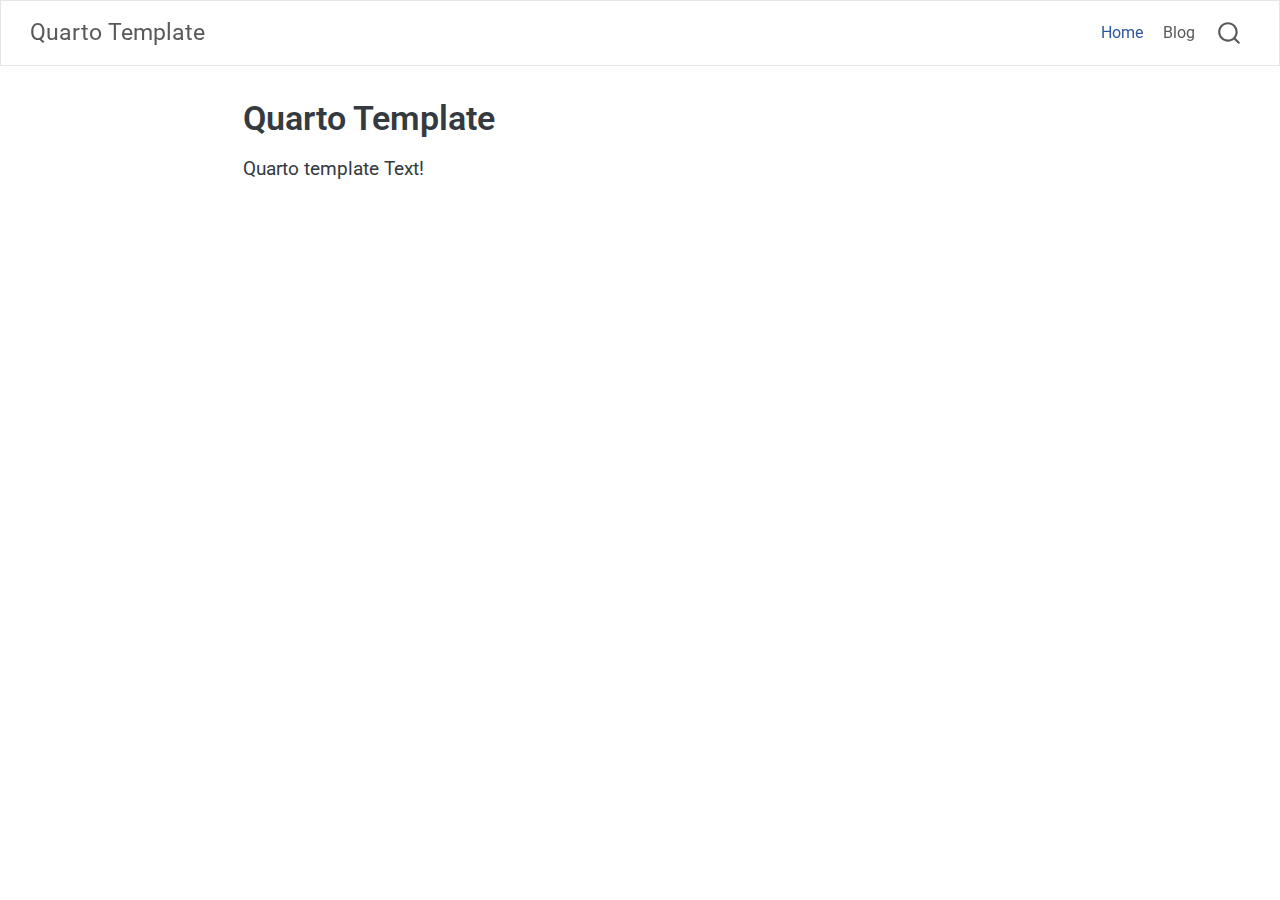
==== index.html @ 1bff3b3e "Built site for gh-pages" ====
<!DOCTYPE html>
<html xmlns="http://www.w3.org/1999/xhtml" lang="en" xml:lang="en"><head>

<meta charset="utf-8">
<meta name="generator" content="quarto-1.6.40">

<meta name="viewport" content="width=device-width, initial-scale=1.0, user-scalable=yes">


<title>Quarto Template</title>
<style>
code{white-space: pre-wrap;}
span.smallcaps{font-variant: small-caps;}
div.columns{display: flex; gap: min(4vw, 1.5em);}
div.column{flex: auto; overflow-x: auto;}
div.hanging-indent{margin-left: 1.5em; text-indent: -1.5em;}
ul.task-list{list-style: none;}
ul.task-list li input[type="checkbox"] {
  width: 0.8em;
  margin: 0 0.8em 0.2em -1em; /* quarto-specific, see https://github.com/quarto-dev/quarto-cli/issues/4556 */ 
  vertical-align: middle;
}
</style>


<script src="site_libs/quarto-nav/quarto-nav.js"></script>
<script src="site_libs/quarto-nav/headroom.min.js"></script>
<script src="site_libs/clipboard/clipboard.min.js"></script>
<script src="site_libs/quarto-search/autocomplete.umd.js"></script>
<script src="site_libs/quarto-search/fuse.min.js"></script>
<script src="site_libs/quarto-search/quarto-search.js"></script>
<meta name="quarto:offset" content="./">
<script src="site_libs/quarto-html/quarto.js"></script>
<script src="site_libs/quarto-html/popper.min.js"></script>
<script src="site_libs/quarto-html/tippy.umd.min.js"></script>
<script src="site_libs/quarto-html/anchor.min.js"></script>
<link href="site_libs/quarto-html/tippy.css" rel="stylesheet">
<link href="site_libs/quarto-html/quarto-syntax-highlighting-ed04999718f06b735b1f8009dce43b94.css" rel="stylesheet" id="quarto-text-highlighting-styles">
<script src="site_libs/bootstrap/bootstrap.min.js"></script>
<link href="site_libs/bootstrap/bootstrap-icons.css" rel="stylesheet">
<link href="site_libs/bootstrap/bootstrap-7cfa380d139a4d61a924487b0af32b39.min.css" rel="stylesheet" append-hash="true" id="quarto-bootstrap" data-mode="light">
<script id="quarto-search-options" type="application/json">{
  "location": "navbar",
  "copy-button": false,
  "collapse-after": 3,
  "panel-placement": "end",
  "type": "overlay",
  "limit": 50,
  "keyboard-shortcut": [
    "f",
    "/",
    "s"
  ],
  "show-item-context": false,
  "language": {
    "search-no-results-text": "No results",
    "search-matching-documents-text": "matching documents",
    "search-copy-link-title": "Copy link to search",
    "search-hide-matches-text": "Hide additional matches",
    "search-more-match-text": "more match in this document",
    "search-more-matches-text": "more matches in this document",
    "search-clear-button-title": "Clear",
    "search-text-placeholder": "",
    "search-detached-cancel-button-title": "Cancel",
    "search-submit-button-title": "Submit",
    "search-label": "Search"
  }
}</script>


</head>

<body class="nav-fixed fullcontent">

<div id="quarto-search-results"></div>
  <header id="quarto-header" class="headroom fixed-top">
    <nav class="navbar navbar-expand-lg " data-bs-theme="dark">
      <div class="navbar-container container-fluid">
      <div class="navbar-brand-container mx-auto">
    <a class="navbar-brand" href="./index.html">
    <span class="navbar-title">Quarto Template</span>
    </a>
  </div>
            <div id="quarto-search" class="" title="Search"></div>
          <button class="navbar-toggler" type="button" data-bs-toggle="collapse" data-bs-target="#navbarCollapse" aria-controls="navbarCollapse" role="menu" aria-expanded="false" aria-label="Toggle navigation" onclick="if (window.quartoToggleHeadroom) { window.quartoToggleHeadroom(); }">
  <span class="navbar-toggler-icon"></span>
</button>
          <div class="collapse navbar-collapse" id="navbarCollapse">
            <ul class="navbar-nav navbar-nav-scroll ms-auto">
  <li class="nav-item">
    <a class="nav-link active" href="./index.html" aria-current="page"> 
<span class="menu-text">Home</span></a>
  </li>  
  <li class="nav-item">
    <a class="nav-link" href="./blog.html"> 
<span class="menu-text">Blog</span></a>
  </li>  
</ul>
          </div> <!-- /navcollapse -->
            <div class="quarto-navbar-tools">
</div>
      </div> <!-- /container-fluid -->
    </nav>
</header>
<!-- content -->
<div id="quarto-content" class="quarto-container page-columns page-rows-contents page-layout-article page-navbar">
<!-- sidebar -->
<!-- margin-sidebar -->
    
<!-- main -->
<main class="content" id="quarto-document-content">

<header id="title-block-header" class="quarto-title-block default">
<div class="quarto-title">
<h1 class="title">Quarto Template</h1>
</div>



<div class="quarto-title-meta">

    
  
    
  </div>
  


</header>


<p>Quarto template Text!</p>



</main> <!-- /main -->
<script id="quarto-html-after-body" type="application/javascript">
window.document.addEventListener("DOMContentLoaded", function (event) {
  const toggleBodyColorMode = (bsSheetEl) => {
    const mode = bsSheetEl.getAttribute("data-mode");
    const bodyEl = window.document.querySelector("body");
    if (mode === "dark") {
      bodyEl.classList.add("quarto-dark");
      bodyEl.classList.remove("quarto-light");
    } else {
      bodyEl.classList.add("quarto-light");
      bodyEl.classList.remove("quarto-dark");
    }
  }
  const toggleBodyColorPrimary = () => {
    const bsSheetEl = window.document.querySelector("link#quarto-bootstrap");
    if (bsSheetEl) {
      toggleBodyColorMode(bsSheetEl);
    }
  }
  toggleBodyColorPrimary();  
  const icon = "";
  const anchorJS = new window.AnchorJS();
  anchorJS.options = {
    placement: 'right',
    icon: icon
  };
  anchorJS.add('.anchored');
  const isCodeAnnotation = (el) => {
    for (const clz of el.classList) {
      if (clz.startsWith('code-annotation-')) {                     
        return true;
      }
    }
    return false;
  }
  const onCopySuccess = function(e) {
    // button target
    const button = e.trigger;
    // don't keep focus
    button.blur();
    // flash "checked"
    button.classList.add('code-copy-button-checked');
    var currentTitle = button.getAttribute("title");
    button.setAttribute("title", "Copied!");
    let tooltip;
    if (window.bootstrap) {
      button.setAttribute("data-bs-toggle", "tooltip");
      button.setAttribute("data-bs-placement", "left");
      button.setAttribute("data-bs-title", "Copied!");
      tooltip = new bootstrap.Tooltip(button, 
        { trigger: "manual", 
          customClass: "code-copy-button-tooltip",
          offset: [0, -8]});
      tooltip.show();    
    }
    setTimeout(function() {
      if (tooltip) {
        tooltip.hide();
        button.removeAttribute("data-bs-title");
        button.removeAttribute("data-bs-toggle");
        button.removeAttribute("data-bs-placement");
      }
      button.setAttribute("title", currentTitle);
      button.classList.remove('code-copy-button-checked');
    }, 1000);
    // clear code selection
    e.clearSelection();
  }
  const getTextToCopy = function(trigger) {
      const codeEl = trigger.previousElementSibling.cloneNode(true);
      for (const childEl of codeEl.children) {
        if (isCodeAnnotation(childEl)) {
          childEl.remove();
        }
      }
      return codeEl.innerText;
  }
  const clipboard = new window.ClipboardJS('.code-copy-button:not([data-in-quarto-modal])', {
    text: getTextToCopy
  });
  clipboard.on('success', onCopySuccess);
  if (window.document.getElementById('quarto-embedded-source-code-modal')) {
    const clipboardModal = new window.ClipboardJS('.code-copy-button[data-in-quarto-modal]', {
      text: getTextToCopy,
      container: window.document.getElementById('quarto-embedded-source-code-modal')
    });
    clipboardModal.on('success', onCopySuccess);
  }
    var localhostRegex = new RegExp(/^(?:http|https):\/\/localhost\:?[0-9]*\//);
    var mailtoRegex = new RegExp(/^mailto:/);
      var filterRegex = new RegExp("https:\/\/agarwalla-chirag\.github\.io\/ES114-Exposition\/");
    var isInternal = (href) => {
        return filterRegex.test(href) || localhostRegex.test(href) || mailtoRegex.test(href);
    }
    // Inspect non-navigation links and adorn them if external
 	var links = window.document.querySelectorAll('a[href]:not(.nav-link):not(.navbar-brand):not(.toc-action):not(.sidebar-link):not(.sidebar-item-toggle):not(.pagination-link):not(.no-external):not([aria-hidden]):not(.dropdown-item):not(.quarto-navigation-tool):not(.about-link)');
    for (var i=0; i<links.length; i++) {
      const link = links[i];
      if (!isInternal(link.href)) {
        // undo the damage that might have been done by quarto-nav.js in the case of
        // links that we want to consider external
        if (link.dataset.originalHref !== undefined) {
          link.href = link.dataset.originalHref;
        }
      }
    }
  function tippyHover(el, contentFn, onTriggerFn, onUntriggerFn) {
    const config = {
      allowHTML: true,
      maxWidth: 500,
      delay: 100,
      arrow: false,
      appendTo: function(el) {
          return el.parentElement;
      },
      interactive: true,
      interactiveBorder: 10,
      theme: 'quarto',
      placement: 'bottom-start',
    };
    if (contentFn) {
      config.content = contentFn;
    }
    if (onTriggerFn) {
      config.onTrigger = onTriggerFn;
    }
    if (onUntriggerFn) {
      config.onUntrigger = onUntriggerFn;
    }
    window.tippy(el, config); 
  }
  const noterefs = window.document.querySelectorAll('a[role="doc-noteref"]');
  for (var i=0; i<noterefs.length; i++) {
    const ref = noterefs[i];
    tippyHover(ref, function() {
      // use id or data attribute instead here
      let href = ref.getAttribute('data-footnote-href') || ref.getAttribute('href');
      try { href = new URL(href).hash; } catch {}
      const id = href.replace(/^#\/?/, "");
      const note = window.document.getElementById(id);
      if (note) {
        return note.innerHTML;
      } else {
        return "";
      }
    });
  }
  const xrefs = window.document.querySelectorAll('a.quarto-xref');
  const processXRef = (id, note) => {
    // Strip column container classes
    const stripColumnClz = (el) => {
      el.classList.remove("page-full", "page-columns");
      if (el.children) {
        for (const child of el.children) {
          stripColumnClz(child);
        }
      }
    }
    stripColumnClz(note)
    if (id === null || id.startsWith('sec-')) {
      // Special case sections, only their first couple elements
      const container = document.createElement("div");
      if (note.children && note.children.length > 2) {
        container.appendChild(note.children[0].cloneNode(true));
        for (let i = 1; i < note.children.length; i++) {
          const child = note.children[i];
          if (child.tagName === "P" && child.innerText === "") {
            continue;
          } else {
            container.appendChild(child.cloneNode(true));
            break;
          }
        }
        if (window.Quarto?.typesetMath) {
          window.Quarto.typesetMath(container);
        }
        return container.innerHTML
      } else {
        if (window.Quarto?.typesetMath) {
          window.Quarto.typesetMath(note);
        }
        return note.innerHTML;
      }
    } else {
      // Remove any anchor links if they are present
      const anchorLink = note.querySelector('a.anchorjs-link');
      if (anchorLink) {
        anchorLink.remove();
      }
      if (window.Quarto?.typesetMath) {
        window.Quarto.typesetMath(note);
      }
      if (note.classList.contains("callout")) {
        return note.outerHTML;
      } else {
        return note.innerHTML;
      }
    }
  }
  for (var i=0; i<xrefs.length; i++) {
    const xref = xrefs[i];
    tippyHover(xref, undefined, function(instance) {
      instance.disable();
      let url = xref.getAttribute('href');
      let hash = undefined; 
      if (url.startsWith('#')) {
        hash = url;
      } else {
        try { hash = new URL(url).hash; } catch {}
      }
      if (hash) {
        const id = hash.replace(/^#\/?/, "");
        const note = window.document.getElementById(id);
        if (note !== null) {
          try {
            const html = processXRef(id, note.cloneNode(true));
            instance.setContent(html);
          } finally {
            instance.enable();
            instance.show();
          }
        } else {
          // See if we can fetch this
          fetch(url.split('#')[0])
          .then(res => res.text())
          .then(html => {
            const parser = new DOMParser();
            const htmlDoc = parser.parseFromString(html, "text/html");
            const note = htmlDoc.getElementById(id);
            if (note !== null) {
              const html = processXRef(id, note);
              instance.setContent(html);
            } 
          }).finally(() => {
            instance.enable();
            instance.show();
          });
        }
      } else {
        // See if we can fetch a full url (with no hash to target)
        // This is a special case and we should probably do some content thinning / targeting
        fetch(url)
        .then(res => res.text())
        .then(html => {
          const parser = new DOMParser();
          const htmlDoc = parser.parseFromString(html, "text/html");
          const note = htmlDoc.querySelector('main.content');
          if (note !== null) {
            // This should only happen for chapter cross references
            // (since there is no id in the URL)
            // remove the first header
            if (note.children.length > 0 && note.children[0].tagName === "HEADER") {
              note.children[0].remove();
            }
            const html = processXRef(null, note);
            instance.setContent(html);
          } 
        }).finally(() => {
          instance.enable();
          instance.show();
        });
      }
    }, function(instance) {
    });
  }
      let selectedAnnoteEl;
      const selectorForAnnotation = ( cell, annotation) => {
        let cellAttr = 'data-code-cell="' + cell + '"';
        let lineAttr = 'data-code-annotation="' +  annotation + '"';
        const selector = 'span[' + cellAttr + '][' + lineAttr + ']';
        return selector;
      }
      const selectCodeLines = (annoteEl) => {
        const doc = window.document;
        const targetCell = annoteEl.getAttribute("data-target-cell");
        const targetAnnotation = annoteEl.getAttribute("data-target-annotation");
        const annoteSpan = window.document.querySelector(selectorForAnnotation(targetCell, targetAnnotation));
        const lines = annoteSpan.getAttribute("data-code-lines").split(",");
        const lineIds = lines.map((line) => {
          return targetCell + "-" + line;
        })
        let top = null;
        let height = null;
        let parent = null;
        if (lineIds.length > 0) {
            //compute the position of the single el (top and bottom and make a div)
            const el = window.document.getElementById(lineIds[0]);
            top = el.offsetTop;
            height = el.offsetHeight;
            parent = el.parentElement.parentElement;
          if (lineIds.length > 1) {
            const lastEl = window.document.getElementById(lineIds[lineIds.length - 1]);
            const bottom = lastEl.offsetTop + lastEl.offsetHeight;
            height = bottom - top;
          }
          if (top !== null && height !== null && parent !== null) {
            // cook up a div (if necessary) and position it 
            let div = window.document.getElementById("code-annotation-line-highlight");
            if (div === null) {
              div = window.document.createElement("div");
              div.setAttribute("id", "code-annotation-line-highlight");
              div.style.position = 'absolute';
              parent.appendChild(div);
            }
            div.style.top = top - 2 + "px";
            div.style.height = height + 4 + "px";
            div.style.left = 0;
            let gutterDiv = window.document.getElementById("code-annotation-line-highlight-gutter");
            if (gutterDiv === null) {
              gutterDiv = window.document.createElement("div");
              gutterDiv.setAttribute("id", "code-annotation-line-highlight-gutter");
              gutterDiv.style.position = 'absolute';
              const codeCell = window.document.getElementById(targetCell);
              const gutter = codeCell.querySelector('.code-annotation-gutter');
              gutter.appendChild(gutterDiv);
            }
            gutterDiv.style.top = top - 2 + "px";
            gutterDiv.style.height = height + 4 + "px";
          }
          selectedAnnoteEl = annoteEl;
        }
      };
      const unselectCodeLines = () => {
        const elementsIds = ["code-annotation-line-highlight", "code-annotation-line-highlight-gutter"];
        elementsIds.forEach((elId) => {
          const div = window.document.getElementById(elId);
          if (div) {
            div.remove();
          }
        });
        selectedAnnoteEl = undefined;
      };
        // Handle positioning of the toggle
    window.addEventListener(
      "resize",
      throttle(() => {
        elRect = undefined;
        if (selectedAnnoteEl) {
          selectCodeLines(selectedAnnoteEl);
        }
      }, 10)
    );
    function throttle(fn, ms) {
    let throttle = false;
    let timer;
      return (...args) => {
        if(!throttle) { // first call gets through
            fn.apply(this, args);
            throttle = true;
        } else { // all the others get throttled
            if(timer) clearTimeout(timer); // cancel #2
            timer = setTimeout(() => {
              fn.apply(this, args);
              timer = throttle = false;
            }, ms);
        }
      };
    }
      // Attach click handler to the DT
      const annoteDls = window.document.querySelectorAll('dt[data-target-cell]');
      for (const annoteDlNode of annoteDls) {
        annoteDlNode.addEventListener('click', (event) => {
          const clickedEl = event.target;
          if (clickedEl !== selectedAnnoteEl) {
            unselectCodeLines();
            const activeEl = window.document.querySelector('dt[data-target-cell].code-annotation-active');
            if (activeEl) {
              activeEl.classList.remove('code-annotation-active');
            }
            selectCodeLines(clickedEl);
            clickedEl.classList.add('code-annotation-active');
          } else {
            // Unselect the line
            unselectCodeLines();
            clickedEl.classList.remove('code-annotation-active');
          }
        });
      }
  const findCites = (el) => {
    const parentEl = el.parentElement;
    if (parentEl) {
      const cites = parentEl.dataset.cites;
      if (cites) {
        return {
          el,
          cites: cites.split(' ')
        };
      } else {
        return findCites(el.parentElement)
      }
    } else {
      return undefined;
    }
  };
  var bibliorefs = window.document.querySelectorAll('a[role="doc-biblioref"]');
  for (var i=0; i<bibliorefs.length; i++) {
    const ref = bibliorefs[i];
    const citeInfo = findCites(ref);
    if (citeInfo) {
      tippyHover(citeInfo.el, function() {
        var popup = window.document.createElement('div');
        citeInfo.cites.forEach(function(cite) {
          var citeDiv = window.document.createElement('div');
          citeDiv.classList.add('hanging-indent');
          citeDiv.classList.add('csl-entry');
          var biblioDiv = window.document.getElementById('ref-' + cite);
          if (biblioDiv) {
            citeDiv.innerHTML = biblioDiv.innerHTML;
          }
          popup.appendChild(citeDiv);
        });
        return popup.innerHTML;
      });
    }
  }
});
</script>
</div> <!-- /content -->




</body></html>
---- site_libs/quarto-html/tippy.css ----
.tippy-box[data-animation=fade][data-state=hidden]{opacity:0}[data-tippy-root]{max-width:calc(100vw - 10px)}.tippy-box{position:relative;background-color:#333;color:#fff;border-radius:4px;font-size:14px;line-height:1.4;white-space:normal;outline:0;transition-property:transform,visibility,opacity}.tippy-box[data-placement^=top]>.tippy-arrow{bottom:0}.tippy-box[data-placement^=top]>.tippy-arrow:before{bottom:-7px;left:0;border-width:8px 8px 0;border-top-color:initial;transform-origin:center top}.tippy-box[data-placement^=bottom]>.tippy-arrow{top:0}.tippy-box[data-placement^=bottom]>.tippy-arrow:before{top:-7px;left:0;border-width:0 8px 8px;border-bottom-color:initial;transform-origin:center bottom}.tippy-box[data-placement^=left]>.tippy-arrow{right:0}.tippy-box[data-placement^=left]>.tippy-arrow:before{border-width:8px 0 8px 8px;border-left-color:initial;right:-7px;transform-origin:center left}.tippy-box[data-placement^=right]>.tippy-arrow{left:0}.tippy-box[data-placement^=right]>.tippy-arrow:before{left:-7px;border-width:8px 8px 8px 0;border-right-color:initial;transform-origin:center right}.tippy-box[data-inertia][data-state=visible]{transition-timing-function:cubic-bezier(.54,1.5,.38,1.11)}.tippy-arrow{width:16px;height:16px;color:#333}.tippy-arrow:before{content:"";position:absolute;border-color:transparent;border-style:solid}.tippy-content{position:relative;padding:5px 9px;z-index:1}
---- site_libs/quarto-html/quarto-syntax-highlighting-ed04999718f06b735b1f8009dce43b94.css ----
/* quarto syntax highlight colors */
:root {
  --quarto-hl-ot-color: #ffa07a;
  --quarto-hl-at-color: #ffd700;
  --quarto-hl-ss-color: #abe338;
  --quarto-hl-an-color: #d4d0ab;
  --quarto-hl-fu-color: #ffd700;
  --quarto-hl-st-color: #abe338;
  --quarto-hl-cf-color: #ffa07a;
  --quarto-hl-op-color: #00e0e0;
  --quarto-hl-er-color: #dcc6e0;
  --quarto-hl-bn-color: #dcc6e0;
  --quarto-hl-al-color: #dcc6e0;
  --quarto-hl-va-color: #f5ab35;
  --quarto-hl-bu-color: #f5ab35;
  --quarto-hl-ex-color: #ffd700;
  --quarto-hl-pp-color: #dcc6e0;
  --quarto-hl-in-color: #d4d0ab;
  --quarto-hl-vs-color: #abe338;
  --quarto-hl-wa-color: #d4d0ab;
  --quarto-hl-do-color: #d4d0ab;
  --quarto-hl-im-color: #f8f8f2;
  --quarto-hl-ch-color: #abe338;
  --quarto-hl-dt-color: #dcc6e0;
  --quarto-hl-fl-color: #f5ab35;
  --quarto-hl-co-color: #d4d0ab;
  --quarto-hl-cv-color: #d4d0ab;
  --quarto-hl-cn-color: #ffa07a;
  --quarto-hl-sc-color: #00e0e0;
  --quarto-hl-dv-color: #dcc6e0;
  --quarto-hl-kw-color: #ffa07a;
}

/* other quarto variables */
:root {
  --quarto-font-monospace: SFMono-Regular, Menlo, Monaco, Consolas, "Liberation Mono", "Courier New", monospace;
}

pre > code.sourceCode > span {
  color: #f8f8f2;
}

code span {
  color: #f8f8f2;
}

code.sourceCode > span {
  color: #f8f8f2;
}

div.sourceCode,
div.sourceCode pre.sourceCode {
  color: #f8f8f2;
}

code span.ot {
  color: #ffa07a;
  font-style: inherit;
}

code span.at {
  color: #ffd700;
  font-style: inherit;
}

code span.ss {
  color: #abe338;
  font-style: inherit;
}

code span.an {
  color: #d4d0ab;
  font-style: inherit;
}

code span.fu {
  color: #ffd700;
  font-style: inherit;
}

code span.st {
  color: #abe338;
  font-style: inherit;
}

code span.cf {
  color: #ffa07a;
  font-style: inherit;
}

code span.op {
  color: #00e0e0;
  font-style: inherit;
}

code span.er {
  color: #dcc6e0;
  font-style: inherit;
}

code span.bn {
  color: #dcc6e0;
  font-style: inherit;
}

code span.al {
  color: #dcc6e0;
  font-style: inherit;
}

code span.va {
  color: #f5ab35;
  font-style: inherit;
}

code span.bu {
  color: #f5ab35;
  font-style: inherit;
}

code span.ex {
  color: #ffd700;
  font-style: inherit;
}

code span.pp {
  color: #dcc6e0;
  font-style: inherit;
}

code span.in {
  color: #d4d0ab;
  font-style: inherit;
}

code span.vs {
  color: #abe338;
  font-style: inherit;
}

code span.wa {
  color: #d4d0ab;
  font-style: italic;
}

code span.do {
  color: #d4d0ab;
  font-style: italic;
}

code span.im {
  color: #f8f8f2;
  font-style: inherit;
}

code span.ch {
  color: #abe338;
  font-style: inherit;
}

code span.dt {
  color: #dcc6e0;
  font-style: inherit;
}

code span.fl {
  color: #f5ab35;
  font-style: inherit;
}

code span.co {
  color: #d4d0ab;
  font-style: inherit;
}

code span.cv {
  color: #d4d0ab;
  font-style: italic;
}

code span.cn {
  color: #ffa07a;
  font-style: inherit;
}

code span.sc {
  color: #00e0e0;
  font-style: inherit;
}

code span.dv {
  color: #dcc6e0;
  font-style: inherit;
}

code span.kw {
  color: #ffa07a;
  font-style: inherit;
}

.prevent-inlining {
  content: "</";
}

/*# sourceMappingURL=0a4243f65786dc29ac7c094ef23efbcb.css.map */
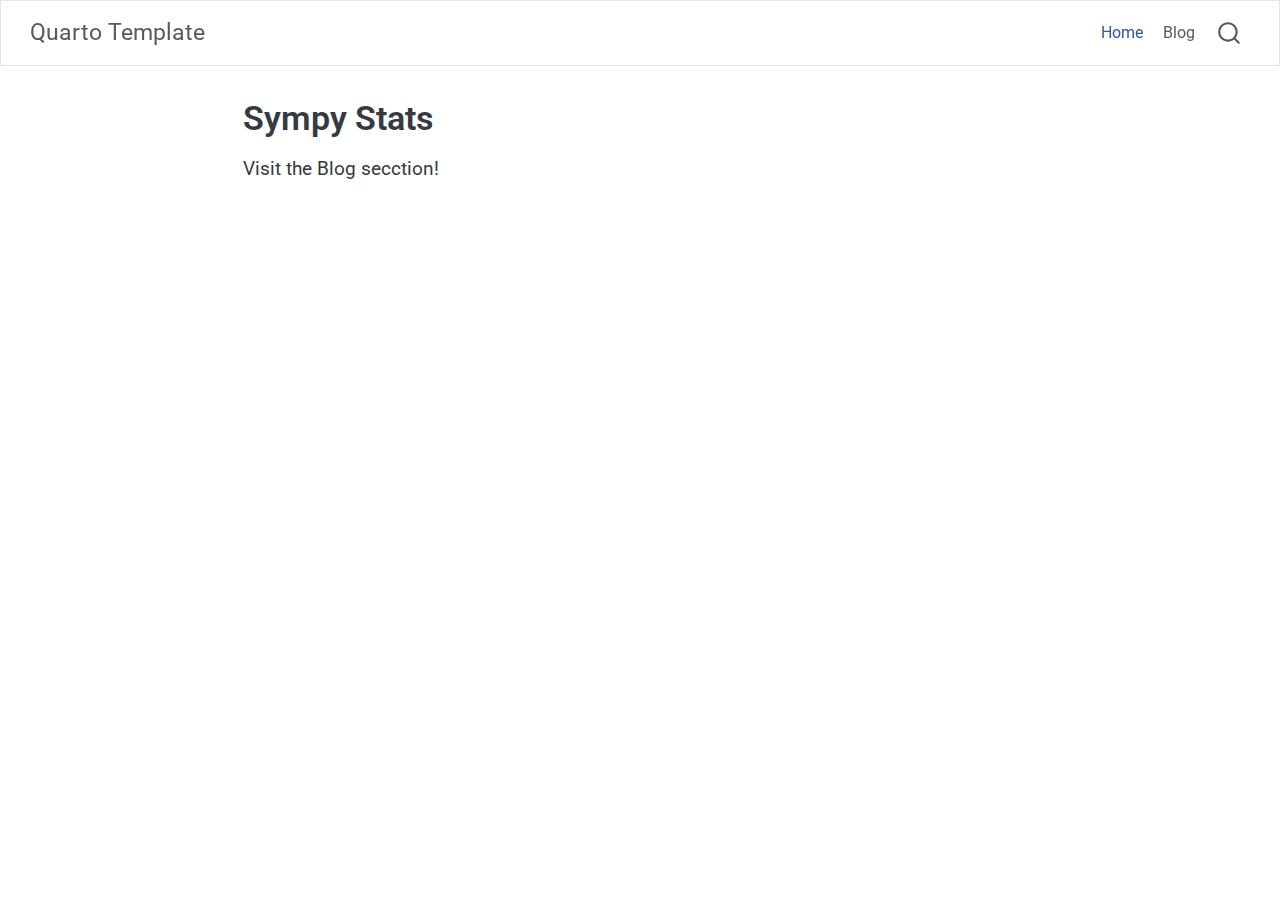
==== commit fabb04e4: "Built site for gh-pages" ====
--- a/index.html
+++ b/index.html
@@ -2,12 +2,12 @@
 <html xmlns="http://www.w3.org/1999/xhtml" lang="en" xml:lang="en"><head>
 
 <meta charset="utf-8">
-<meta name="generator" content="quarto-1.6.40">
+<meta name="generator" content="quarto-1.6.41">
 
 <meta name="viewport" content="width=device-width, initial-scale=1.0, user-scalable=yes">
 
 
-<title>Quarto Template</title>
+<title>Sympy Stats – Quarto Template</title>
 <style>
 code{white-space: pre-wrap;}
 span.smallcaps{font-variant: small-caps;}
@@ -35,7 +35,7 @@
 <script src="site_libs/quarto-html/tippy.umd.min.js"></script>
 <script src="site_libs/quarto-html/anchor.min.js"></script>
 <link href="site_libs/quarto-html/tippy.css" rel="stylesheet">
-<link href="site_libs/quarto-html/quarto-syntax-highlighting-ed04999718f06b735b1f8009dce43b94.css" rel="stylesheet" id="quarto-text-highlighting-styles">
+<link href="site_libs/quarto-html/quarto-syntax-highlighting-49927ad6ac989989b068a441603fbd97.css" rel="stylesheet" id="quarto-text-highlighting-styles">
 <script src="site_libs/bootstrap/bootstrap.min.js"></script>
 <link href="site_libs/bootstrap/bootstrap-icons.css" rel="stylesheet">
 <link href="site_libs/bootstrap/bootstrap-7cfa380d139a4d61a924487b0af32b39.min.css" rel="stylesheet" append-hash="true" id="quarto-bootstrap" data-mode="light">
@@ -112,7 +112,7 @@
 
 <header id="title-block-header" class="quarto-title-block default">
 <div class="quarto-title">
-<h1 class="title">Quarto Template</h1>
+<h1 class="title">Sympy Stats</h1>
 </div>
 
 
@@ -129,7 +129,7 @@
 </header>
 
 
-<p>Quarto template Text!</p>
+<p>Visit the Blog secction!</p>
 
 
 
--- a/site_libs/quarto-html/quarto-syntax-highlighting-49927ad6ac989989b068a441603fbd97.css
+++ b/site_libs/quarto-html/quarto-syntax-highlighting-49927ad6ac989989b068a441603fbd97.css
@@ -0,0 +1,205 @@
+/* quarto syntax highlight colors */
+:root {
+  --quarto-hl-ot-color: #ffa07a;
+  --quarto-hl-at-color: #ffd700;
+  --quarto-hl-ss-color: #abe338;
+  --quarto-hl-an-color: #d4d0ab;
+  --quarto-hl-fu-color: #ffd700;
+  --quarto-hl-st-color: #abe338;
+  --quarto-hl-cf-color: #ffa07a;
+  --quarto-hl-op-color: #00e0e0;
+  --quarto-hl-er-color: #dcc6e0;
+  --quarto-hl-bn-color: #dcc6e0;
+  --quarto-hl-al-color: #dcc6e0;
+  --quarto-hl-va-color: #f5ab35;
+  --quarto-hl-bu-color: #f5ab35;
+  --quarto-hl-ex-color: #ffd700;
+  --quarto-hl-pp-color: #dcc6e0;
+  --quarto-hl-in-color: #d4d0ab;
+  --quarto-hl-vs-color: #abe338;
+  --quarto-hl-wa-color: #d4d0ab;
+  --quarto-hl-do-color: #d4d0ab;
+  --quarto-hl-im-color: #f8f8f2;
+  --quarto-hl-ch-color: #abe338;
+  --quarto-hl-dt-color: #dcc6e0;
+  --quarto-hl-fl-color: #f5ab35;
+  --quarto-hl-co-color: #d4d0ab;
+  --quarto-hl-cv-color: #d4d0ab;
+  --quarto-hl-cn-color: #ffa07a;
+  --quarto-hl-sc-color: #00e0e0;
+  --quarto-hl-dv-color: #dcc6e0;
+  --quarto-hl-kw-color: #ffa07a;
+}
+
+/* other quarto variables */
+:root {
+  --quarto-font-monospace: SFMono-Regular, Menlo, Monaco, Consolas, "Liberation Mono", "Courier New", monospace;
+}
+
+pre > code.sourceCode > span {
+  color: #f8f8f2;
+}
+
+code span {
+  color: #f8f8f2;
+}
+
+code.sourceCode > span {
+  color: #f8f8f2;
+}
+
+div.sourceCode,
+div.sourceCode pre.sourceCode {
+  color: #f8f8f2;
+}
+
+code span.ot {
+  color: #ffa07a;
+  font-style: inherit;
+}
+
+code span.at {
+  color: #ffd700;
+  font-style: inherit;
+}
+
+code span.ss {
+  color: #abe338;
+  font-style: inherit;
+}
+
+code span.an {
+  color: #d4d0ab;
+  font-style: inherit;
+}
+
+code span.fu {
+  color: #ffd700;
+  font-style: inherit;
+}
+
+code span.st {
+  color: #abe338;
+  font-style: inherit;
+}
+
+code span.cf {
+  color: #ffa07a;
+  font-style: inherit;
+}
+
+code span.op {
+  color: #00e0e0;
+  font-style: inherit;
+}
+
+code span.er {
+  color: #dcc6e0;
+  font-style: inherit;
+}
+
+code span.bn {
+  color: #dcc6e0;
+  font-style: inherit;
+}
+
+code span.al {
+  color: #dcc6e0;
+  font-style: inherit;
+}
+
+code span.va {
+  color: #f5ab35;
+  font-style: inherit;
+}
+
+code span.bu {
+  color: #f5ab35;
+  font-style: inherit;
+}
+
+code span.ex {
+  color: #ffd700;
+  font-style: inherit;
+}
+
+code span.pp {
+  color: #dcc6e0;
+  font-style: inherit;
+}
+
+code span.in {
+  color: #d4d0ab;
+  font-style: inherit;
+}
+
+code span.vs {
+  color: #abe338;
+  font-style: inherit;
+}
+
+code span.wa {
+  color: #d4d0ab;
+  font-style: italic;
+}
+
+code span.do {
+  color: #d4d0ab;
+  font-style: italic;
+}
+
+code span.im {
+  color: #f8f8f2;
+  font-style: inherit;
+}
+
+code span.ch {
+  color: #abe338;
+  font-style: inherit;
+}
+
+code span.dt {
+  color: #dcc6e0;
+  font-style: inherit;
+}
+
+code span.fl {
+  color: #f5ab35;
+  font-style: inherit;
+}
+
+code span.co {
+  color: #d4d0ab;
+  font-style: inherit;
+}
+
+code span.cv {
+  color: #d4d0ab;
+  font-style: italic;
+}
+
+code span.cn {
+  color: #ffa07a;
+  font-style: inherit;
+}
+
+code span.sc {
+  color: #00e0e0;
+  font-style: inherit;
+}
+
+code span.dv {
+  color: #dcc6e0;
+  font-style: inherit;
+}
+
+code span.kw {
+  color: #ffa07a;
+  font-style: inherit;
+}
+
+.prevent-inlining {
+  content: "</";
+}
+
+/*# sourceMappingURL=e802f2dbf630bb25f4e8ccd483c6616e.css.map */
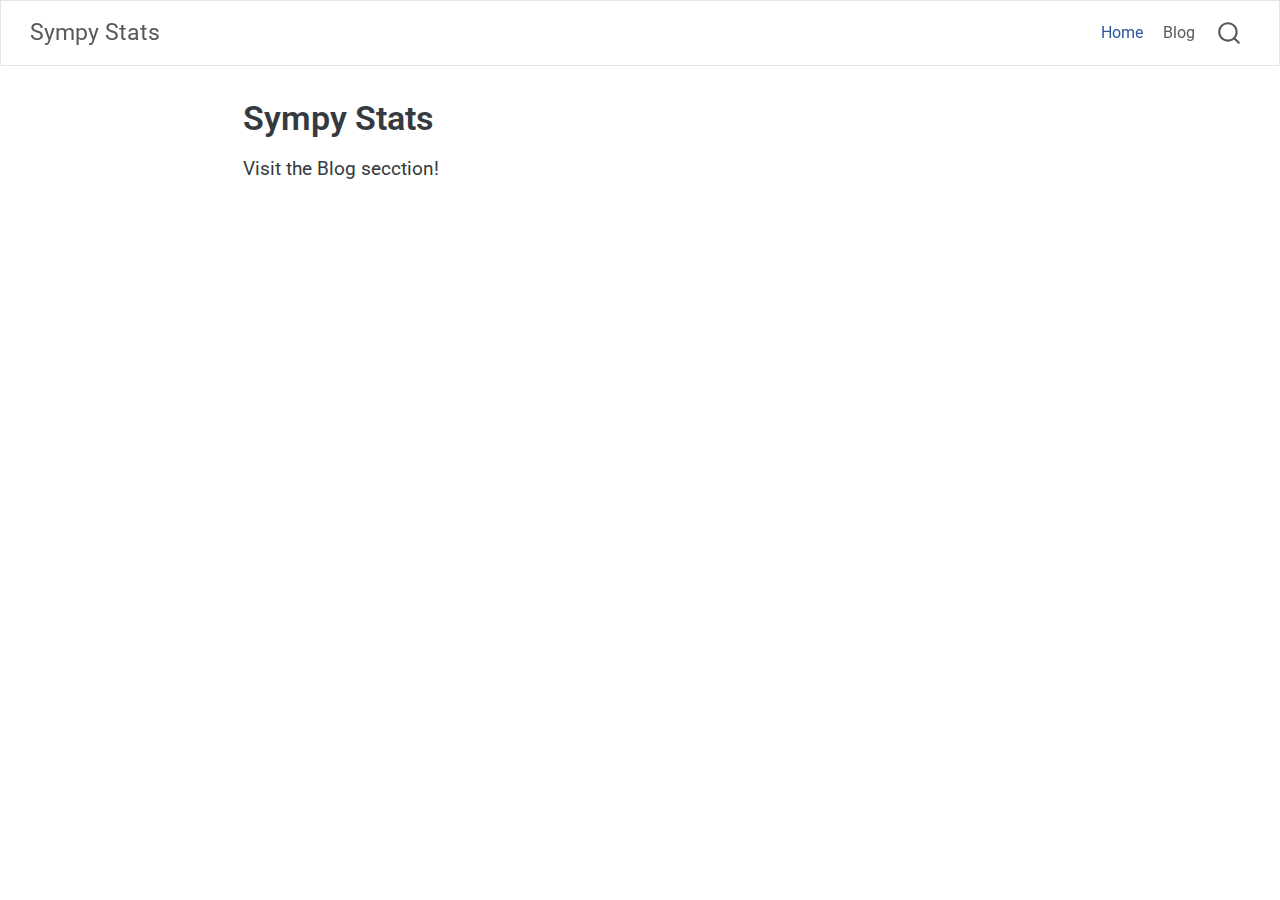
==== commit 7a01a3fc: "Built site for gh-pages" ====
--- a/index.html
+++ b/index.html
@@ -2,12 +2,12 @@
 <html xmlns="http://www.w3.org/1999/xhtml" lang="en" xml:lang="en"><head>
 
 <meta charset="utf-8">
-<meta name="generator" content="quarto-1.6.41">
+<meta name="generator" content="quarto-1.6.42">
 
 <meta name="viewport" content="width=device-width, initial-scale=1.0, user-scalable=yes">
 
 
-<title>Sympy Stats – Quarto Template</title>
+<title>Sympy Stats</title>
 <style>
 code{white-space: pre-wrap;}
 span.smallcaps{font-variant: small-caps;}
@@ -35,7 +35,7 @@
 <script src="site_libs/quarto-html/tippy.umd.min.js"></script>
 <script src="site_libs/quarto-html/anchor.min.js"></script>
 <link href="site_libs/quarto-html/tippy.css" rel="stylesheet">
-<link href="site_libs/quarto-html/quarto-syntax-highlighting-49927ad6ac989989b068a441603fbd97.css" rel="stylesheet" id="quarto-text-highlighting-styles">
+<link href="site_libs/quarto-html/quarto-syntax-highlighting-8e00f2f28a1266a720913de837032221.css" rel="stylesheet" id="quarto-text-highlighting-styles">
 <script src="site_libs/bootstrap/bootstrap.min.js"></script>
 <link href="site_libs/bootstrap/bootstrap-icons.css" rel="stylesheet">
 <link href="site_libs/bootstrap/bootstrap-7cfa380d139a4d61a924487b0af32b39.min.css" rel="stylesheet" append-hash="true" id="quarto-bootstrap" data-mode="light">
@@ -78,7 +78,7 @@
       <div class="navbar-container container-fluid">
       <div class="navbar-brand-container mx-auto">
     <a class="navbar-brand" href="./index.html">
-    <span class="navbar-title">Quarto Template</span>
+    <span class="navbar-title">Sympy Stats</span>
     </a>
   </div>
             <div id="quarto-search" class="" title="Search"></div>
--- a/site_libs/quarto-html/quarto-syntax-highlighting-8e00f2f28a1266a720913de837032221.css
+++ b/site_libs/quarto-html/quarto-syntax-highlighting-8e00f2f28a1266a720913de837032221.css
@@ -0,0 +1,205 @@
+/* quarto syntax highlight colors */
+:root {
+  --quarto-hl-ot-color: #ffa07a;
+  --quarto-hl-at-color: #ffd700;
+  --quarto-hl-ss-color: #abe338;
+  --quarto-hl-an-color: #d4d0ab;
+  --quarto-hl-fu-color: #ffd700;
+  --quarto-hl-st-color: #abe338;
+  --quarto-hl-cf-color: #ffa07a;
+  --quarto-hl-op-color: #00e0e0;
+  --quarto-hl-er-color: #dcc6e0;
+  --quarto-hl-bn-color: #dcc6e0;
+  --quarto-hl-al-color: #dcc6e0;
+  --quarto-hl-va-color: #f5ab35;
+  --quarto-hl-bu-color: #f5ab35;
+  --quarto-hl-ex-color: #ffd700;
+  --quarto-hl-pp-color: #dcc6e0;
+  --quarto-hl-in-color: #d4d0ab;
+  --quarto-hl-vs-color: #abe338;
+  --quarto-hl-wa-color: #d4d0ab;
+  --quarto-hl-do-color: #d4d0ab;
+  --quarto-hl-im-color: #f8f8f2;
+  --quarto-hl-ch-color: #abe338;
+  --quarto-hl-dt-color: #dcc6e0;
+  --quarto-hl-fl-color: #f5ab35;
+  --quarto-hl-co-color: #d4d0ab;
+  --quarto-hl-cv-color: #d4d0ab;
+  --quarto-hl-cn-color: #ffa07a;
+  --quarto-hl-sc-color: #00e0e0;
+  --quarto-hl-dv-color: #dcc6e0;
+  --quarto-hl-kw-color: #ffa07a;
+}
+
+/* other quarto variables */
+:root {
+  --quarto-font-monospace: SFMono-Regular, Menlo, Monaco, Consolas, "Liberation Mono", "Courier New", monospace;
+}
+
+pre > code.sourceCode > span {
+  color: #f8f8f2;
+}
+
+code span {
+  color: #f8f8f2;
+}
+
+code.sourceCode > span {
+  color: #f8f8f2;
+}
+
+div.sourceCode,
+div.sourceCode pre.sourceCode {
+  color: #f8f8f2;
+}
+
+code span.ot {
+  color: #ffa07a;
+  font-style: inherit;
+}
+
+code span.at {
+  color: #ffd700;
+  font-style: inherit;
+}
+
+code span.ss {
+  color: #abe338;
+  font-style: inherit;
+}
+
+code span.an {
+  color: #d4d0ab;
+  font-style: inherit;
+}
+
+code span.fu {
+  color: #ffd700;
+  font-style: inherit;
+}
+
+code span.st {
+  color: #abe338;
+  font-style: inherit;
+}
+
+code span.cf {
+  color: #ffa07a;
+  font-style: inherit;
+}
+
+code span.op {
+  color: #00e0e0;
+  font-style: inherit;
+}
+
+code span.er {
+  color: #dcc6e0;
+  font-style: inherit;
+}
+
+code span.bn {
+  color: #dcc6e0;
+  font-style: inherit;
+}
+
+code span.al {
+  color: #dcc6e0;
+  font-style: inherit;
+}
+
+code span.va {
+  color: #f5ab35;
+  font-style: inherit;
+}
+
+code span.bu {
+  color: #f5ab35;
+  font-style: inherit;
+}
+
+code span.ex {
+  color: #ffd700;
+  font-style: inherit;
+}
+
+code span.pp {
+  color: #dcc6e0;
+  font-style: inherit;
+}
+
+code span.in {
+  color: #d4d0ab;
+  font-style: inherit;
+}
+
+code span.vs {
+  color: #abe338;
+  font-style: inherit;
+}
+
+code span.wa {
+  color: #d4d0ab;
+  font-style: italic;
+}
+
+code span.do {
+  color: #d4d0ab;
+  font-style: italic;
+}
+
+code span.im {
+  color: #f8f8f2;
+  font-style: inherit;
+}
+
+code span.ch {
+  color: #abe338;
+  font-style: inherit;
+}
+
+code span.dt {
+  color: #dcc6e0;
+  font-style: inherit;
+}
+
+code span.fl {
+  color: #f5ab35;
+  font-style: inherit;
+}
+
+code span.co {
+  color: #d4d0ab;
+  font-style: inherit;
+}
+
+code span.cv {
+  color: #d4d0ab;
+  font-style: italic;
+}
+
+code span.cn {
+  color: #ffa07a;
+  font-style: inherit;
+}
+
+code span.sc {
+  color: #00e0e0;
+  font-style: inherit;
+}
+
+code span.dv {
+  color: #dcc6e0;
+  font-style: inherit;
+}
+
+code span.kw {
+  color: #ffa07a;
+  font-style: inherit;
+}
+
+.prevent-inlining {
+  content: "</";
+}
+
+/*# sourceMappingURL=149b959f5ea0d94af7c43e7ef37b9678.css.map */
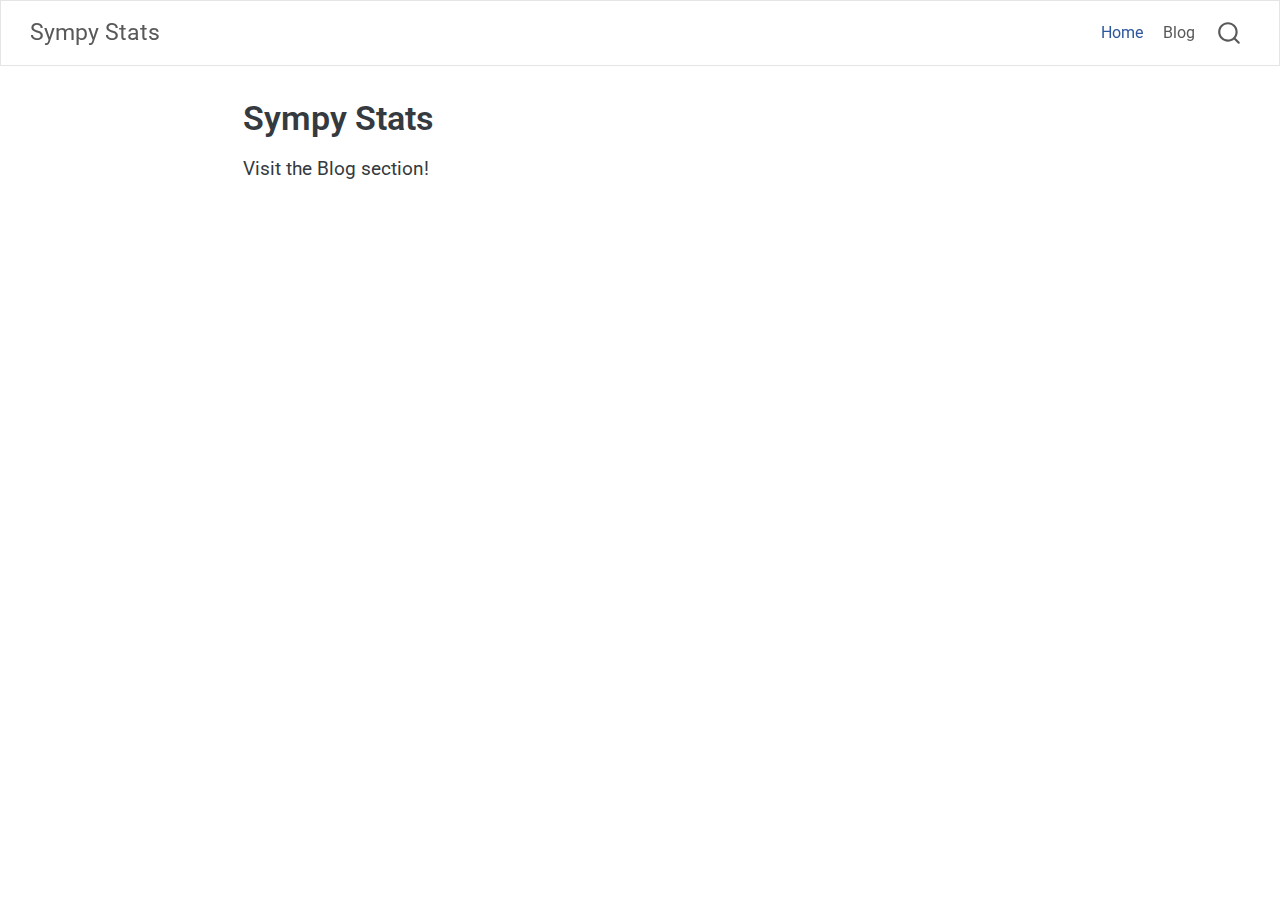
==== commit ea705503: "Built site for gh-pages" ====
--- a/index.html
+++ b/index.html
@@ -129,7 +129,7 @@
 </header>
 
 
-<p>Visit the Blog secction!</p>
+<p>Visit the Blog section!</p>
 
 
 
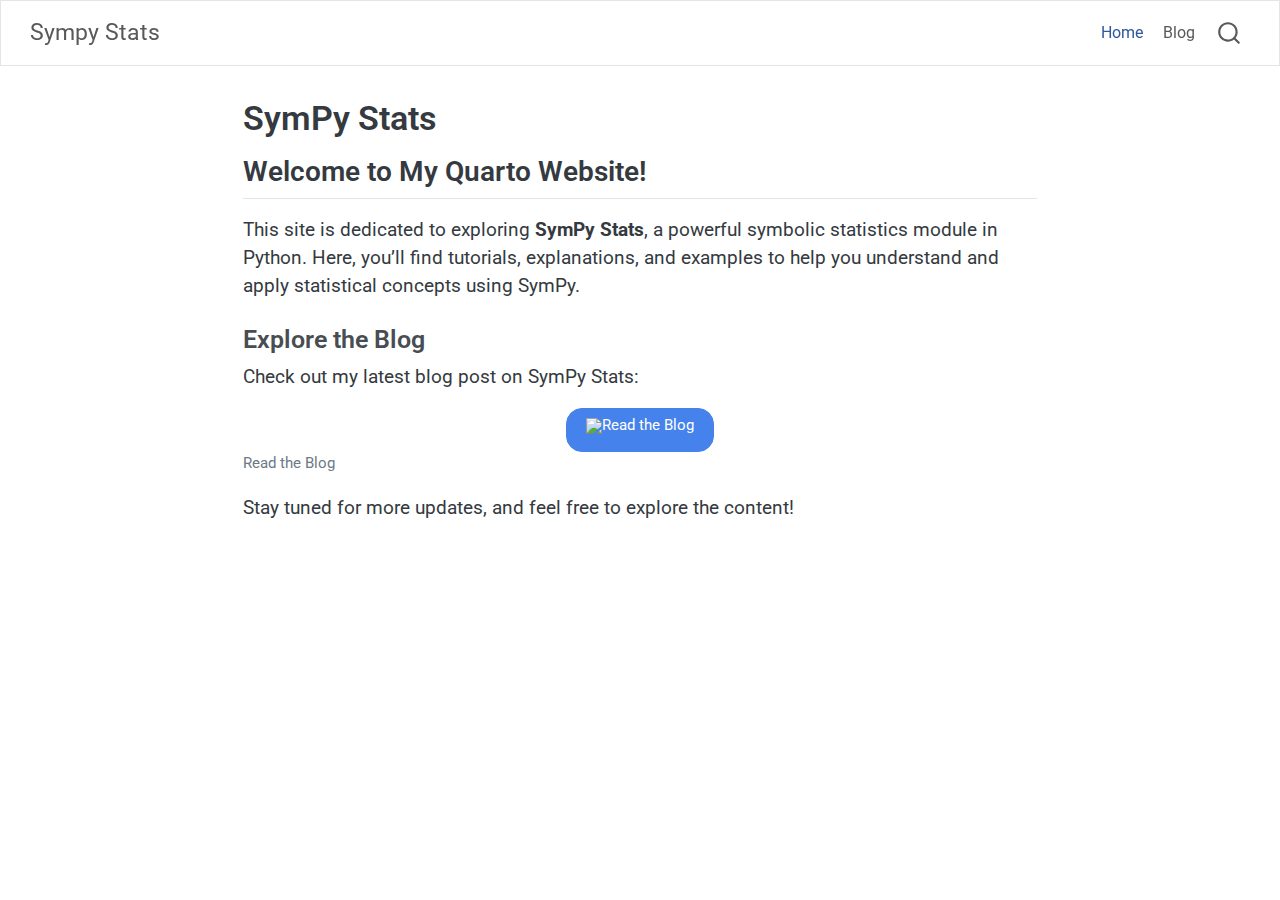
==== commit bd96a43a: "Built site for gh-pages" ====
--- a/index.html
+++ b/index.html
@@ -7,7 +7,7 @@
 <meta name="viewport" content="width=device-width, initial-scale=1.0, user-scalable=yes">
 
 
-<title>Sympy Stats</title>
+<title>SymPy Stats – Sympy Stats</title>
 <style>
 code{white-space: pre-wrap;}
 span.smallcaps{font-variant: small-caps;}
@@ -38,7 +38,7 @@
 <link href="site_libs/quarto-html/quarto-syntax-highlighting-8e00f2f28a1266a720913de837032221.css" rel="stylesheet" id="quarto-text-highlighting-styles">
 <script src="site_libs/bootstrap/bootstrap.min.js"></script>
 <link href="site_libs/bootstrap/bootstrap-icons.css" rel="stylesheet">
-<link href="site_libs/bootstrap/bootstrap-7cfa380d139a4d61a924487b0af32b39.min.css" rel="stylesheet" append-hash="true" id="quarto-bootstrap" data-mode="light">
+<link href="site_libs/bootstrap/bootstrap-e3acdd9b67e85dd7c39f851874d9197e.min.css" rel="stylesheet" append-hash="true" id="quarto-bootstrap" data-mode="light">
 <script id="quarto-search-options" type="application/json">{
   "location": "navbar",
   "copy-button": false,
@@ -112,7 +112,7 @@
 
 <header id="title-block-header" class="quarto-title-block default">
 <div class="quarto-title">
-<h1 class="title">Sympy Stats</h1>
+<h1 class="title">SymPy Stats</h1>
 </div>
 
 
@@ -129,9 +129,23 @@
 </header>
 
 
-<p>Visit the Blog section!</p>
-
-
+<section id="welcome-to-my-quarto-website" class="level2">
+<h2 class="anchored" data-anchor-id="welcome-to-my-quarto-website">Welcome to My Quarto Website!</h2>
+<p>This site is dedicated to exploring <strong>SymPy Stats</strong>, a powerful symbolic statistics module in Python. Here, you’ll find tutorials, explanations, and examples to help you understand and apply statistical concepts using SymPy.</p>
+<section id="explore-the-blog" class="level3">
+<h3 class="anchored" data-anchor-id="explore-the-blog">Explore the Blog</h3>
+<p>Check out my latest blog post on SymPy Stats:</p>
+<div class="quarto-figure quarto-figure-center">
+<figure class="figure">
+<p><a href="./blog.html" class="btn btn-primary"><img src="./blog.qmd" class="img-fluid figure-img" alt="Read the Blog"></a></p>
+<figcaption>Read the Blog</figcaption>
+</figure>
+</div>
+<p>Stay tuned for more updates, and feel free to explore the content!</p>
+
+
+</section>
+</section>
 
 </main> <!-- /main -->
 <script id="quarto-html-after-body" type="application/javascript">
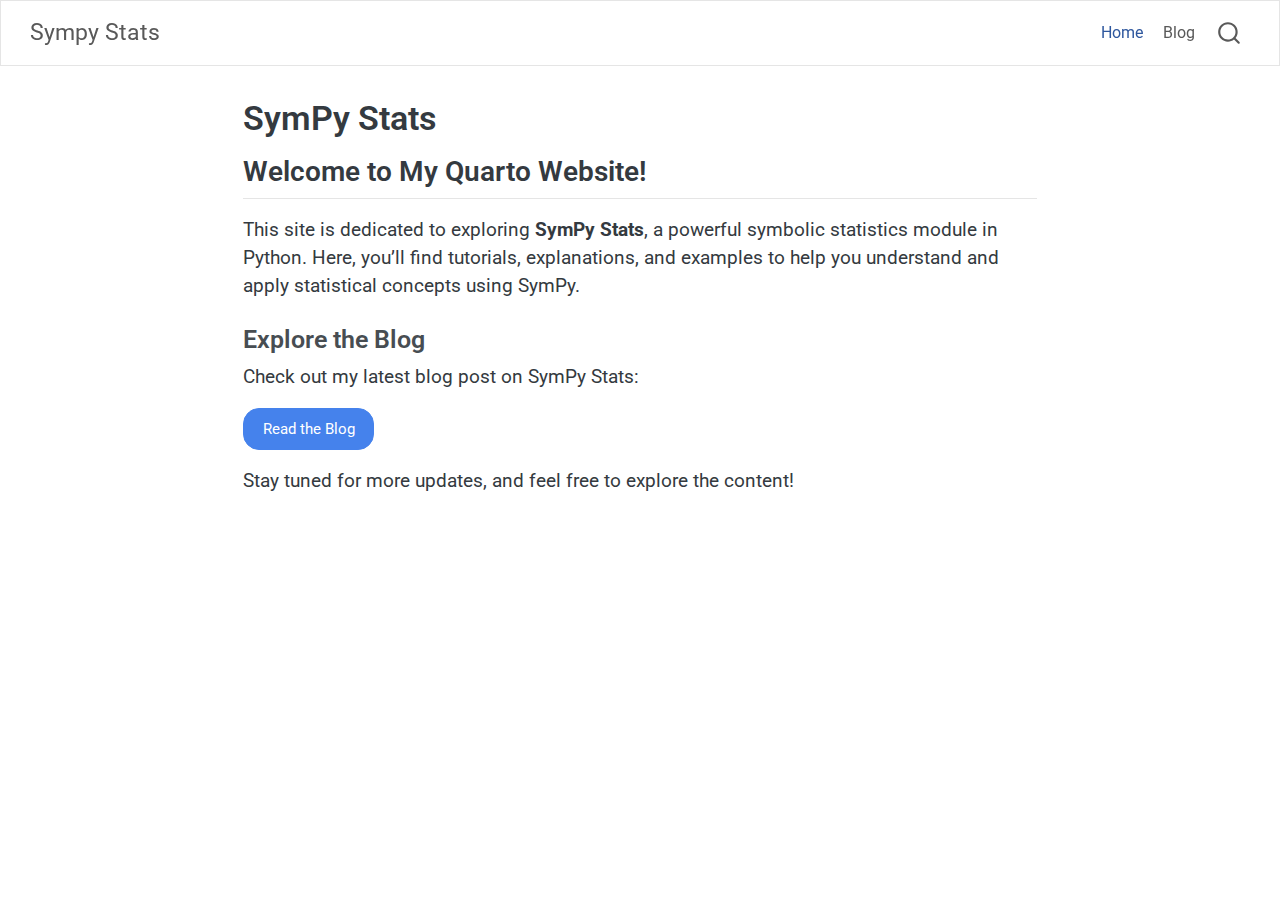
==== commit 4e4d0a49: "Built site for gh-pages" ====
--- a/index.html
+++ b/index.html
@@ -38,7 +38,7 @@
 <link href="site_libs/quarto-html/quarto-syntax-highlighting-8e00f2f28a1266a720913de837032221.css" rel="stylesheet" id="quarto-text-highlighting-styles">
 <script src="site_libs/bootstrap/bootstrap.min.js"></script>
 <link href="site_libs/bootstrap/bootstrap-icons.css" rel="stylesheet">
-<link href="site_libs/bootstrap/bootstrap-e3acdd9b67e85dd7c39f851874d9197e.min.css" rel="stylesheet" append-hash="true" id="quarto-bootstrap" data-mode="light">
+<link href="site_libs/bootstrap/bootstrap-7cfa380d139a4d61a924487b0af32b39.min.css" rel="stylesheet" append-hash="true" id="quarto-bootstrap" data-mode="light">
 <script id="quarto-search-options" type="application/json">{
   "location": "navbar",
   "copy-button": false,
@@ -135,12 +135,7 @@
 <section id="explore-the-blog" class="level3">
 <h3 class="anchored" data-anchor-id="explore-the-blog">Explore the Blog</h3>
 <p>Check out my latest blog post on SymPy Stats:</p>
-<div class="quarto-figure quarto-figure-center">
-<figure class="figure">
-<p><a href="./blog.html" class="btn btn-primary"><img src="./blog.qmd" class="img-fluid figure-img" alt="Read the Blog"></a></p>
-<figcaption>Read the Blog</figcaption>
-</figure>
-</div>
+<p><a href="./blog.html" class="btn btn-primary">Read the Blog</a></p>
 <p>Stay tuned for more updates, and feel free to explore the content!</p>
 
 
